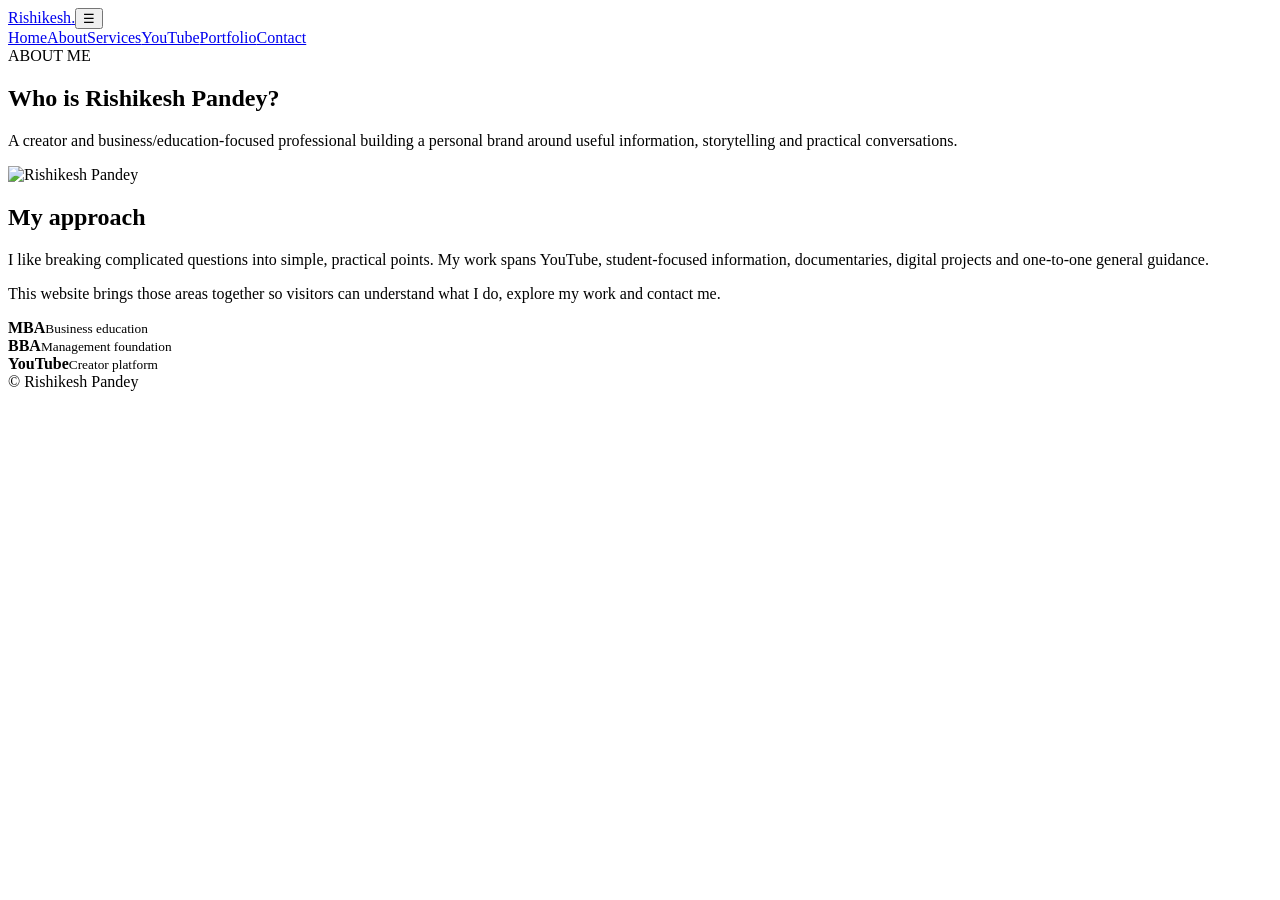
==== about.html @ b8ed44d0 "Add files via upload" ====
<!doctype html><html lang="en"><head><meta charset="utf-8"><meta name="viewport" content="width=device-width,initial-scale=1"><title>About | Rishikesh Pandey</title><link rel="stylesheet" href="assets/style.css"></head><body><header class="header"><div class="container nav"><a class="logo" href="index.html">Rishikesh<span>.</span></a><button class="menu" onclick="toggleMenu()">☰</button><nav id="nav"><a class="" href="index.html">Home</a><a class="active" href="about.html">About</a><a class="" href="services.html">Services</a><a class="" href="youtube.html">YouTube</a><a class="" href="portfolio.html">Portfolio</a><a class="" href="contact.html">Contact</a></nav></div></header><main><section class="page-hero"><div class="container"><div class="eyebrow">ABOUT ME</div><h1>Who is Rishikesh Pandey?</h1><p>A creator and business/education-focused professional building a personal brand around useful information, storytelling and practical conversations.</p></div></section><section class="section"><div class="container about-grid"><div class="about-photo"><img src="assets/rishikesh-profile.png" alt="Rishikesh Pandey"></div><div><h2>My approach</h2><p>I like breaking complicated questions into simple, practical points. My work spans YouTube, student-focused information, documentaries, digital projects and one-to-one general guidance.</p><p>This website brings those areas together so visitors can understand what I do, explore my work and contact me.</p><div class="stats"><div><b>MBA</b><small>Business education</small></div><div><b>BBA</b><small>Management foundation</small></div><div><b>YouTube</b><small>Creator platform</small></div></div></div></div></section></main><footer><div class="container footer"><span>© <span id="year"></span> Rishikesh Pandey</span><span></span></div></footer><script src="assets/script.js"></script></body></html>
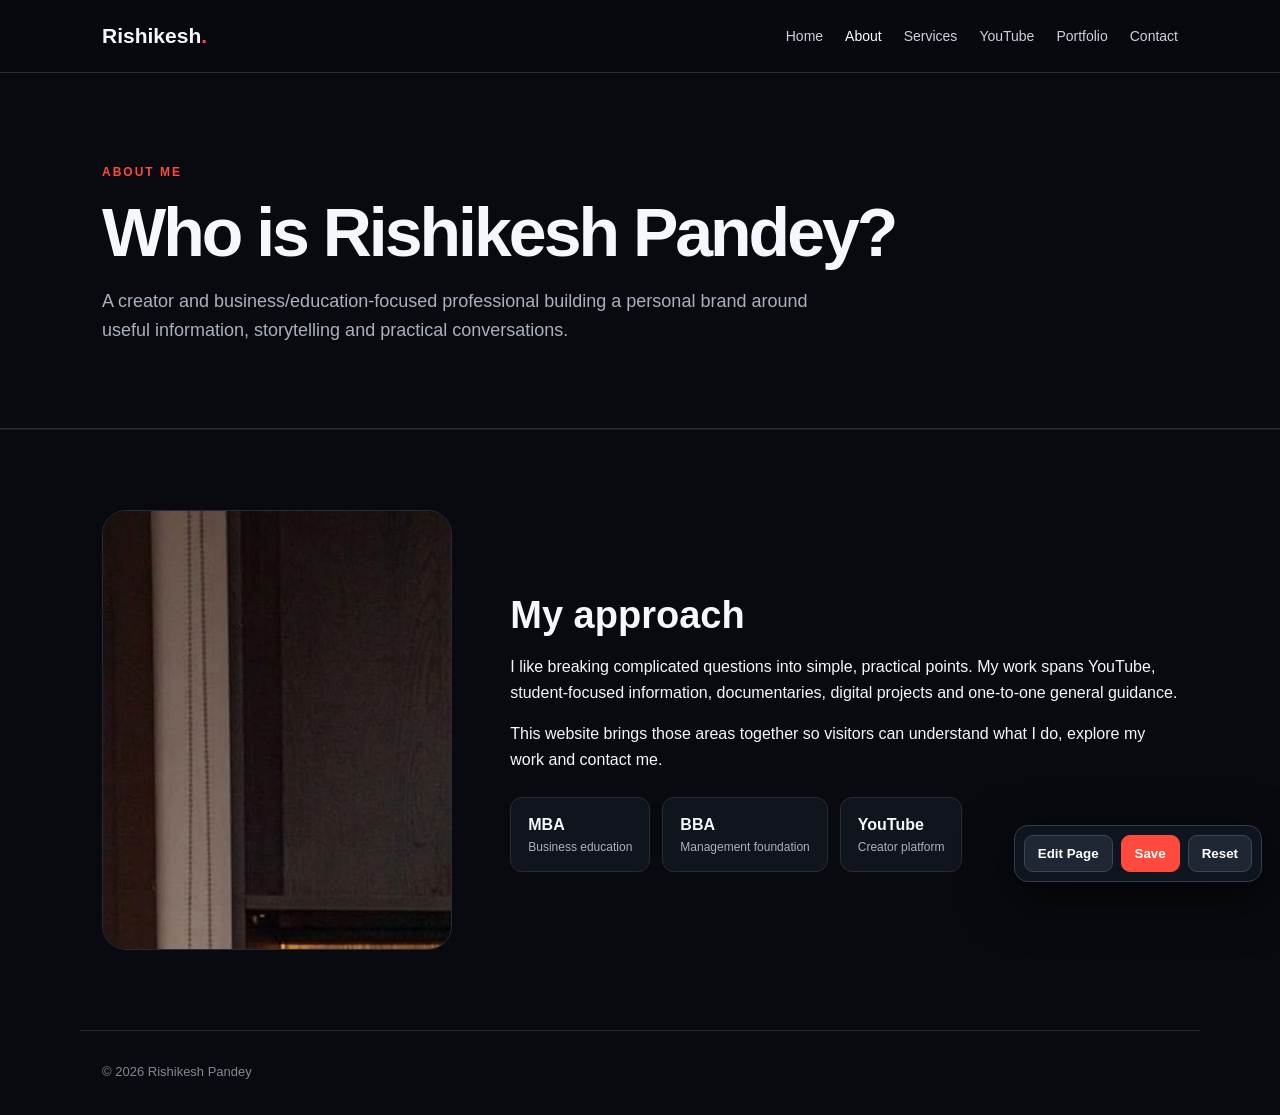
==== commit 7984eda0: "Update website to final v13" ====
--- a/about.html
+++ b/about.html
@@ -1 +1,2 @@
-<!doctype html><html lang="en"><head><meta charset="utf-8"><meta name="viewport" content="width=device-width,initial-scale=1"><title>About | Rishikesh Pandey</title><link rel="stylesheet" href="assets/style.css"></head><body><header class="header"><div class="container nav"><a class="logo" href="index.html">Rishikesh<span>.</span></a><button class="menu" onclick="toggleMenu()">☰</button><nav id="nav"><a class="" href="index.html">Home</a><a class="active" href="about.html">About</a><a class="" href="services.html">Services</a><a class="" href="youtube.html">YouTube</a><a class="" href="portfolio.html">Portfolio</a><a class="" href="contact.html">Contact</a></nav></div></header><main><section class="page-hero"><div class="container"><div class="eyebrow">ABOUT ME</div><h1>Who is Rishikesh Pandey?</h1><p>A creator and business/education-focused professional building a personal brand around useful information, storytelling and practical conversations.</p></div></section><section class="section"><div class="container about-grid"><div class="about-photo"><img src="assets/rishikesh-profile.png" alt="Rishikesh Pandey"></div><div><h2>My approach</h2><p>I like breaking complicated questions into simple, practical points. My work spans YouTube, student-focused information, documentaries, digital projects and one-to-one general guidance.</p><p>This website brings those areas together so visitors can understand what I do, explore my work and contact me.</p><div class="stats"><div><b>MBA</b><small>Business education</small></div><div><b>BBA</b><small>Management foundation</small></div><div><b>YouTube</b><small>Creator platform</small></div></div></div></div></section></main><footer><div class="container footer"><span>© <span id="year"></span> Rishikesh Pandey</span><span></span></div></footer><script src="assets/script.js"></script></body></html>+<!DOCTYPE html>
+<html lang="en"><head><meta charset="utf-8"/><meta content="width=device-width,initial-scale=1" name="viewport"/><title>About | Rishikesh Pandey</title><link href="assets/style.css" rel="stylesheet"/></head><body><header class="header"><div class="container nav"><a class="logo" href="index.html">Rishikesh<span>.</span></a><button class="menu" onclick="toggleMenu()">☰</button><nav id="nav"><a class="" href="index.html">Home</a><a class="active" href="about.html">About</a><a class="" href="services.html">Services</a><a class="" href="youtube.html">YouTube</a><a class="" href="portfolio.html">Portfolio</a><a class="" href="contact.html">Contact</a></nav></div></header><main><section class="page-hero"><div class="container"><div class="eyebrow" contenteditable="false" spellcheck="false">ABOUT ME</div><h1 contenteditable="false" spellcheck="false">Who is Rishikesh Pandey?</h1><p contenteditable="false" spellcheck="false">A creator and business/education-focused professional building a personal brand around useful information, storytelling and practical conversations.</p></div></section><section class="section"><div class="container about-grid"><div class="about-photo"><img alt="Rishikesh Pandey" class="" data-edit-index="0" src="assets/about-profile.jpg"/></div><div><h2 contenteditable="false" spellcheck="false">My approach</h2><p contenteditable="false" spellcheck="false">I like breaking complicated questions into simple, practical points. My work spans YouTube, student-focused information, documentaries, digital projects and one-to-one general guidance.</p><p contenteditable="false" spellcheck="false">This website brings those areas together so visitors can understand what I do, explore my work and contact me.</p><div class="stats"><div><b>MBA</b><small>Business education</small></div><div><b>BBA</b><small>Management foundation</small></div><div><b>YouTube</b><small>Creator platform</small></div></div></div></div></section></main><footer><div class="container footer"><span>© <span id="year"></span> Rishikesh Pandey</span><span></span></div></footer><script src="assets/script.js"></script></body></html>
--- a/assets/style.css
+++ b/assets/style.css
@@ -0,0 +1,66 @@
+*{box-sizing:border-box}html{scroll-behavior:smooth}body{margin:0;background:#080a0f;color:#f5f7fb;font-family:Inter,Arial,sans-serif;line-height:1.6}a{color:inherit;text-decoration:none}.container{max-width:1120px;margin:auto;padding:0 22px}.header{position:sticky;top:0;z-index:10;background:#080a0fee;backdrop-filter:blur(12px);border-bottom:1px solid #252c38}.nav{height:72px;display:flex;align-items:center;justify-content:space-between}.logo{font-size:21px;font-weight:850}.logo span,.eyebrow{color:#ff4a3d}nav{display:flex;gap:22px}nav a{font-size:14px;color:#cbd1db}nav a:hover,nav a.active{color:#fff}.menu{display:none;background:none;border:0;color:white;font-size:27px}.hero{min-height:82vh;display:flex;align-items:center;padding:65px 0}.hero-grid{display:grid;grid-template-columns:1fr .9fr;gap:60px;align-items:center}.eyebrow{font-size:12px;letter-spacing:2px;font-weight:850}.hero h1,.page-hero h1{font-size:clamp(44px,7vw,76px);line-height:1.03;letter-spacing:-3px;margin:15px 0 20px}.hero h1 em{color:#ff4a3d;font-style:normal}.hero p,.page-hero p{font-size:18px;color:#a9b1bf;max-width:720px}.hero-photo{height:600px;border:1px solid #252c38;border-radius:28px;overflow:hidden}.hero-photo img,.about-photo,.contact-photo img{width:100%;height:100%;object-fit:cover;object-position:center top}.buttons{display:flex;gap:12px;flex-wrap:wrap;margin-top:28px}.btn{display:inline-block;padding:12px 19px;border:1px solid #252c38;background:#151a23;border-radius:11px;font-weight:750}.primary{background:#ff4a3d;border-color:#ff4a3d}.social-row{display:flex;gap:16px;flex-wrap:wrap;margin-top:23px}.social-row a{font-size:13px;border-bottom:1px solid #444}.section{padding:80px 0;border-top:1px solid #171b23}.section.dark{background:#0e1117}.section h2{font-size:38px;line-height:1.15;margin:7px 0 13px}.cards{display:grid;gap:18px}.three{grid-template-columns:repeat(3,1fr)}.two{grid-template-columns:repeat(2,1fr)}.card{display:block;background:#10141c;border:1px solid #252c38;border-radius:18px;padding:25px;transition:.2s}.card:hover{transform:translateY(-3px);border-color:#4a5362}.card>span{color:#6e7785;font-size:12px;font-weight:800}.card h3,.card h2{margin:9px 0 7px}.card p{color:#a9b1bf;margin:0}.page-hero{padding:90px 0 65px;border-bottom:1px solid #252c38}.page-hero h1{font-size:clamp(43px,6vw,68px)}.about-grid,.contact-grid,.inner-grid,.split{display:grid;grid-template-columns:1fr 1fr;gap:45px;align-items:center}.about-photo,.contact-photo{height:600px;border-radius:24px;border:1px solid #252c38;overflow:hidden}.stats{display:flex;gap:12px;margin-top:25px;flex-wrap:wrap}.stats div{background:#10141c;border:1px solid #252c38;padding:14px 17px;border-radius:12px}.stats b,.stats small{display:block}.stats small{color:#a9b1bf;font-size:12px}.checklist{color:#a9b1bf}.checklist li{margin:11px 0}.notice{margin-top:28px;padding:17px;border:1px solid #433331;background:#171112;border-radius:12px;color:#bfc5cf;font-size:13px}.quote{font-size:27px;line-height:1.35;border-left:2px solid #ff4a3d;padding-left:25px}.portfolio-card{min-height:170px}.portfolio-card span{display:inline-block;margin-top:18px;padding:5px 9px;background:#1b202a;border-radius:99px}.contact-list{display:grid;gap:12px}.contact-item{display:block;padding:20px;background:#10141c;border:1px solid #252c38;border-radius:14px}.contact-item span{display:block;color:#a9b1bf}.contact-photo{height:520px}.footer{min-height:85px;display:flex;align-items:center;justify-content:space-between;color:#7f8895;font-size:13px;border-top:1px solid #252c38}@media(max-width:800px){nav{display:none;position:absolute;top:72px;left:0;right:0;background:#080a0f;padding:18px 22px;flex-direction:column;border-bottom:1px solid #252c38}nav.open{display:flex}.menu{display:block}.hero-grid,.about-grid,.contact-grid,.inner-grid,.split{grid-template-columns:1fr}.hero-photo{height:520px}.three,.two{grid-template-columns:1fr}.hero h1,.page-hero h1{letter-spacing:-2px}.footer{flex-direction:column;justify-content:center;padding:25px}}
+/* VISUAL EDITOR */
+.editor-bar{position:fixed;right:18px;bottom:18px;z-index:9999;display:flex;gap:8px;padding:9px;background:#111722ee;border:1px solid #343d4b;border-radius:14px;box-shadow:0 16px 50px #0009;backdrop-filter:blur(10px)}
+.editor-bar button{border:1px solid #3c4655;background:#202734;color:#fff;border-radius:9px;padding:10px 13px;font-weight:750;cursor:pointer}
+.editor-bar .save-edit{background:#ff4a3d;border-color:#ff4a3d}
+.editing [contenteditable="true"]{outline:1px dashed #ff6b5e;outline-offset:4px;border-radius:3px;cursor:text}
+.editing [contenteditable="true"]:hover{background:#ffffff08}
+.edit-toast{position:fixed;left:50%;bottom:82px;transform:translateX(-50%);z-index:10000;background:#f5f7fb;color:#111;padding:10px 16px;border-radius:9px;font-weight:700;box-shadow:0 10px 30px #0008}
+@media(max-width:600px){.editor-bar{left:12px;right:12px;justify-content:center}.editor-bar button{flex:1;padding:9px 7px}}
+
+.editing img.image-editable{outline:3px dashed #ff4a3d!important;outline-offset:5px;cursor:pointer!important;filter:brightness(.9)}
+.editing img.image-editable:hover{filter:brightness(.72)}
+.editing .hero-photo,.editing .about-photo,.editing .contact-photo{position:relative}
+.editing .hero-photo:after,.editing .about-photo:after,.editing .contact-photo:after{content:"Click photo to change";position:absolute;left:50%;top:50%;transform:translate(-50%,-50%);pointer-events:none;background:#080a0fd9;color:#fff;border:1px solid #ff4a3d;padding:9px 13px;border-radius:9px;font-size:13px;font-weight:800;white-space:nowrap}
+
+/* v2: smaller, more professional portrait sizing */
+.hero-grid{grid-template-columns:minmax(0,1.2fr) minmax(280px,.62fr)}
+.hero-photo{height:440px;max-width:360px;width:100%;justify-self:end;border-radius:22px}
+.about-grid{grid-template-columns:minmax(280px,.68fr) minmax(0,1.25fr)}
+.about-photo{height:440px;max-width:350px;width:100%}
+.contact-list-centered{max-width:720px;margin:0 auto}
+@media(max-width:800px){
+  .hero-grid,.about-grid{grid-template-columns:1fr}
+  .hero-photo{height:420px;max-width:330px;justify-self:center}
+  .about-photo{height:420px;max-width:330px;margin:0 auto}
+}
+
+.alt-section{background:rgba(255,255,255,.025)}
+.project-grid,.creative-grid{display:grid;grid-template-columns:repeat(3,1fr);gap:20px;margin-top:24px}
+.project-card,.creative-card,.portfolio-upload{background:#11151c;border:1px solid rgba(255,255,255,.09);border-radius:18px;padding:18px}
+.portfolio-upload{margin:22px 0}
+.media-placeholder{min-height:190px;border:1px dashed rgba(255,255,255,.25);border-radius:14px;display:flex;align-items:center;justify-content:center;text-align:center;padding:18px;cursor:default;overflow:hidden}
+.media-placeholder img{width:100%;height:100%;max-height:300px;object-fit:cover;border-radius:10px}
+.editing .media-placeholder{cursor:pointer;outline:2px dashed #ff4a3d;outline-offset:3px}
+.file-icon{height:130px;display:flex;align-items:center;justify-content:center;font-size:26px;font-weight:900;border-radius:13px;background:rgba(255,255,255,.04);margin-bottom:16px}
+.note-box{margin-top:22px;padding:18px;border-left:3px solid #ff4a3d;background:rgba(255,255,255,.035);border-radius:8px}
+.project-card .btn{display:inline-block;margin-top:10px}
+@media(max-width:900px){.project-grid,.creative-grid{grid-template-columns:repeat(2,1fr)}}
+@media(max-width:600px){.project-grid,.creative-grid{grid-template-columns:1fr}}
+
+/* v5 portfolio thumbnails: true YouTube 16:9 */
+.project-card .media-placeholder{aspect-ratio:16/9;min-height:0;width:100%;padding:0}
+.project-card .media-placeholder img{width:100%;height:100%;max-height:none;object-fit:cover;border-radius:13px}
+.portfolio-upload .media-placeholder{aspect-ratio:16/9;min-height:0;max-width:900px;margin:0 auto}
+.portfolio-upload .media-placeholder img{width:100%;height:100%;max-height:none;object-fit:contain;background:#080a0f}
+
+/* v7 - explicit fully editable state */
+.editing [contenteditable="true"]{outline:1px dashed #ff4a3d!important;outline-offset:3px;cursor:text!important}
+.editing .media-placeholder{outline:2px dashed #ff4a3d!important;outline-offset:4px;cursor:pointer!important}
+.editor-bar{z-index:99999!important}
+.portfolio-media{width:100%;border-radius:13px;border:1px solid rgba(255,255,255,.08);display:block;background:#0b0e13}
+.portfolio-media.wide{aspect-ratio:16/9;object-fit:cover}
+.portfolio-media.design{height:260px;object-fit:contain;padding:8px}
+.portfolio-video{width:100%;max-height:520px;border-radius:13px;background:#000}
+.resume-preview{width:100%;max-height:650px;object-fit:contain;border-radius:13px;background:#fff}
+.asset-label{font-size:12px;letter-spacing:.12em;text-transform:uppercase;color:#ff5148;font-weight:800;margin-bottom:10px}
+
+/* FINAL v11: requested Home-only polish */
+.hero-name{margin-top:14px;font-size:clamp(27px,3vw,42px);line-height:1.05;font-weight:900;letter-spacing:-1.2px;color:#fff}
+.hero-name:after{content:".";color:#ff4a3d}.hero-intro{max-width:760px;font-weight:500}
+.social-icons{gap:10px;align-items:center}.social-icons .social-icon{width:44px;height:44px;display:inline-flex;align-items:center;justify-content:center;border:1px solid #303744!important;border-radius:12px;background:#10141c;position:relative;transition:.18s ease}
+.social-icons .social-icon:hover{transform:translateY(-3px);background:#171c25;box-shadow:0 10px 24px #0008}
+.social-icons svg{width:21px;height:21px;fill:none;stroke:#f5f7fb;stroke-width:1.8;stroke-linecap:round;stroke-linejoin:round}.social-icons .solid,.social-icons .dot{fill:#f5f7fb;stroke:none}.social-icons .cut{fill:#10141c;stroke:none}
+.social-icons .social-icon span{position:absolute;left:50%;bottom:-34px;transform:translate(-50%,5px);padding:4px 8px;border-radius:7px;background:#1a202a;border:1px solid #303744;color:#e8ecf2;font-size:11px;white-space:nowrap;opacity:0;pointer-events:none;transition:.18s}
+.social-icons .social-icon:hover span{opacity:1;transform:translate(-50%,0)}.social-icons .instagram:hover{border-color:#d95d9f!important}.social-icons .youtube:hover{border-color:#ff4a3d!important}.social-icons .telegram:hover{border-color:#45aee9!important}.social-icons .email:hover{border-color:#e0a34b!important}
+@media(max-width:800px){.hero-name{font-size:32px}.social-icons{margin-bottom:26px}}
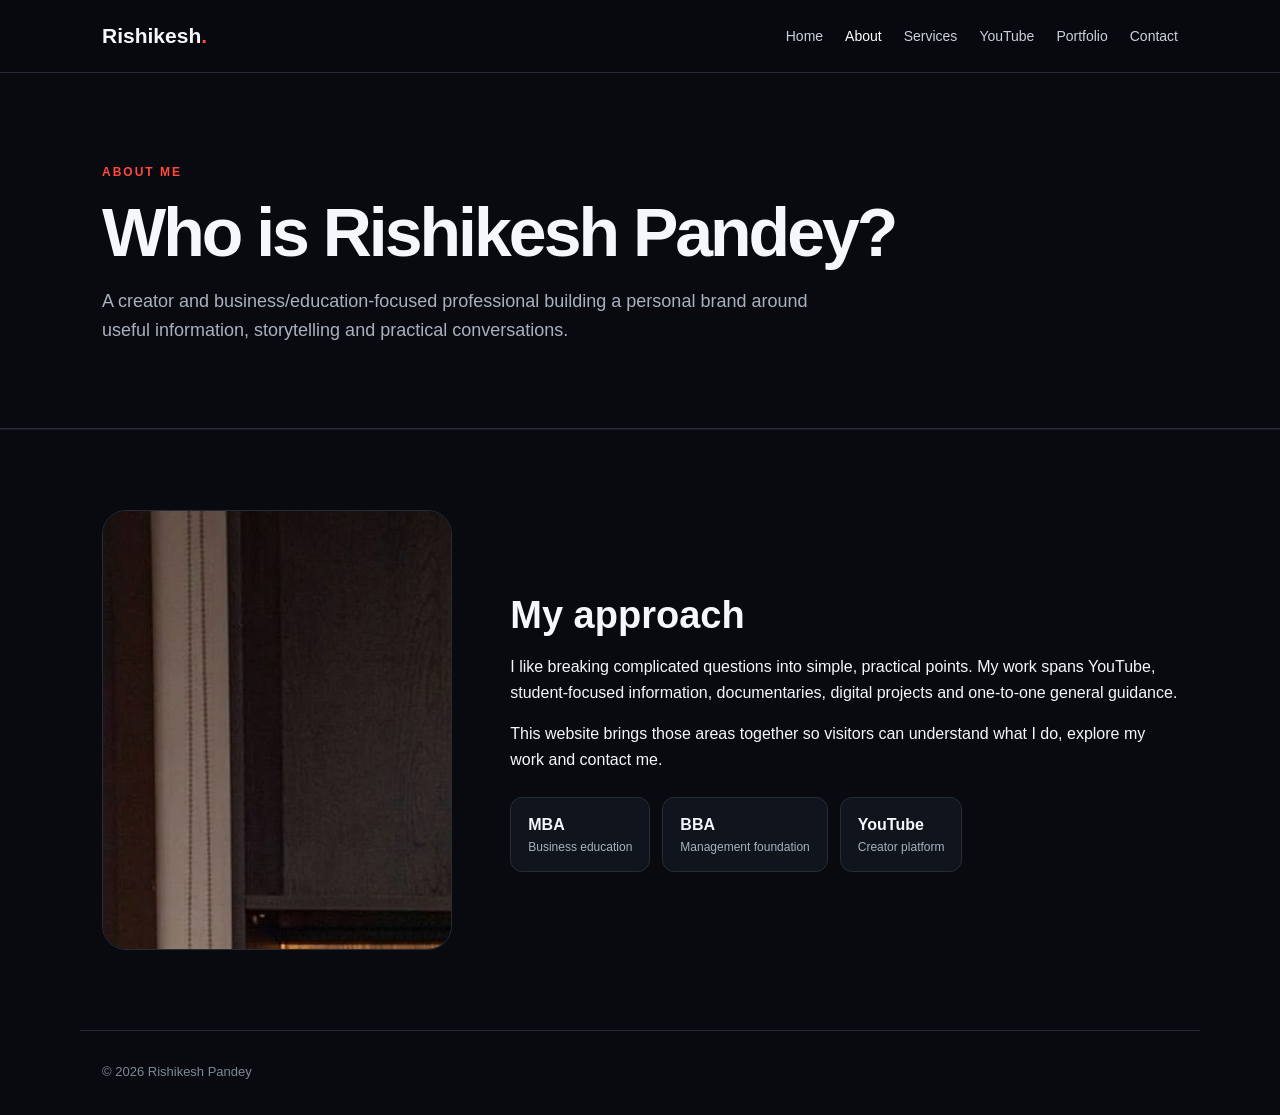
==== commit 10c093b6: "Remove editor script from public about.html" ====
--- a/about.html
+++ b/about.html
@@ -1,2 +1,2 @@
 <!DOCTYPE html>
-<html lang="en"><head><meta charset="utf-8"/><meta content="width=device-width,initial-scale=1" name="viewport"/><title>About | Rishikesh Pandey</title><link href="assets/style.css" rel="stylesheet"/></head><body><header class="header"><div class="container nav"><a class="logo" href="index.html">Rishikesh<span>.</span></a><button class="menu" onclick="toggleMenu()">☰</button><nav id="nav"><a class="" href="index.html">Home</a><a class="active" href="about.html">About</a><a class="" href="services.html">Services</a><a class="" href="youtube.html">YouTube</a><a class="" href="portfolio.html">Portfolio</a><a class="" href="contact.html">Contact</a></nav></div></header><main><section class="page-hero"><div class="container"><div class="eyebrow" contenteditable="false" spellcheck="false">ABOUT ME</div><h1 contenteditable="false" spellcheck="false">Who is Rishikesh Pandey?</h1><p contenteditable="false" spellcheck="false">A creator and business/education-focused professional building a personal brand around useful information, storytelling and practical conversations.</p></div></section><section class="section"><div class="container about-grid"><div class="about-photo"><img alt="Rishikesh Pandey" class="" data-edit-index="0" src="assets/about-profile.jpg"/></div><div><h2 contenteditable="false" spellcheck="false">My approach</h2><p contenteditable="false" spellcheck="false">I like breaking complicated questions into simple, practical points. My work spans YouTube, student-focused information, documentaries, digital projects and one-to-one general guidance.</p><p contenteditable="false" spellcheck="false">This website brings those areas together so visitors can understand what I do, explore my work and contact me.</p><div class="stats"><div><b>MBA</b><small>Business education</small></div><div><b>BBA</b><small>Management foundation</small></div><div><b>YouTube</b><small>Creator platform</small></div></div></div></div></section></main><footer><div class="container footer"><span>© <span id="year"></span> Rishikesh Pandey</span><span></span></div></footer><script src="assets/script.js"></script></body></html>+<html lang="en"><head><meta charset="utf-8"/><meta content="width=device-width,initial-scale=1" name="viewport"/><title>About | Rishikesh Pandey</title><link href="assets/style.css" rel="stylesheet"/></head><body><header class="header"><div class="container nav"><a class="logo" href="index.html">Rishikesh<span>.</span></a><button class="menu" onclick="toggleMenu()">☰</button><nav id="nav"><a class="" href="index.html">Home</a><a class="active" href="about.html">About</a><a class="" href="services.html">Services</a><a class="" href="youtube.html">YouTube</a><a class="" href="portfolio.html">Portfolio</a><a class="" href="contact.html">Contact</a></nav></div></header><main><section class="page-hero"><div class="container"><div class="eyebrow" contenteditable="false" spellcheck="false">ABOUT ME</div><h1 contenteditable="false" spellcheck="false">Who is Rishikesh Pandey?</h1><p contenteditable="false" spellcheck="false">A creator and business/education-focused professional building a personal brand around useful information, storytelling and practical conversations.</p></div></section><section class="section"><div class="container about-grid"><div class="about-photo"><img alt="Rishikesh Pandey" class="" data-edit-index="0" src="assets/about-profile.jpg"/></div><div><h2 contenteditable="false" spellcheck="false">My approach</h2><p contenteditable="false" spellcheck="false">I like breaking complicated questions into simple, practical points. My work spans YouTube, student-focused information, documentaries, digital projects and one-to-one general guidance.</p><p contenteditable="false" spellcheck="false">This website brings those areas together so visitors can understand what I do, explore my work and contact me.</p><div class="stats"><div><b>MBA</b><small>Business education</small></div><div><b>BBA</b><small>Management foundation</small></div><div><b>YouTube</b><small>Creator platform</small></div></div></div></div></section></main><footer><div class="container footer"><span>© <span id="year"></span> Rishikesh Pandey</span><span></span></div></footer><script id="PUBLIC_SITE_NO_EDITOR">document.querySelectorAll("#year").forEach(x=>x.textContent=new Date().getFullYear());function toggleMenu(){const n=document.getElementById("nav");if(n)n.classList.toggle("open")}</script></body></html>
--- a/assets/style.css
+++ b/assets/style.css
@@ -64,3 +64,7 @@
 .social-icons .social-icon span{position:absolute;left:50%;bottom:-34px;transform:translate(-50%,5px);padding:4px 8px;border-radius:7px;background:#1a202a;border:1px solid #303744;color:#e8ecf2;font-size:11px;white-space:nowrap;opacity:0;pointer-events:none;transition:.18s}
 .social-icons .social-icon:hover span{opacity:1;transform:translate(-50%,0)}.social-icons .instagram:hover{border-color:#d95d9f!important}.social-icons .youtube:hover{border-color:#ff4a3d!important}.social-icons .telegram:hover{border-color:#45aee9!important}.social-icons .email:hover{border-color:#e0a34b!important}
 @media(max-width:800px){.hero-name{font-size:32px}.social-icons{margin-bottom:26px}}
+
+
+/* PUBLIC SITE: permanently hide legacy editor controls */
+.editor-bar,#editToggle,#saveEdit,#resetEdit,.edit-toast{display:none !important;visibility:hidden !important;opacity:0 !important;pointer-events:none !important;}
